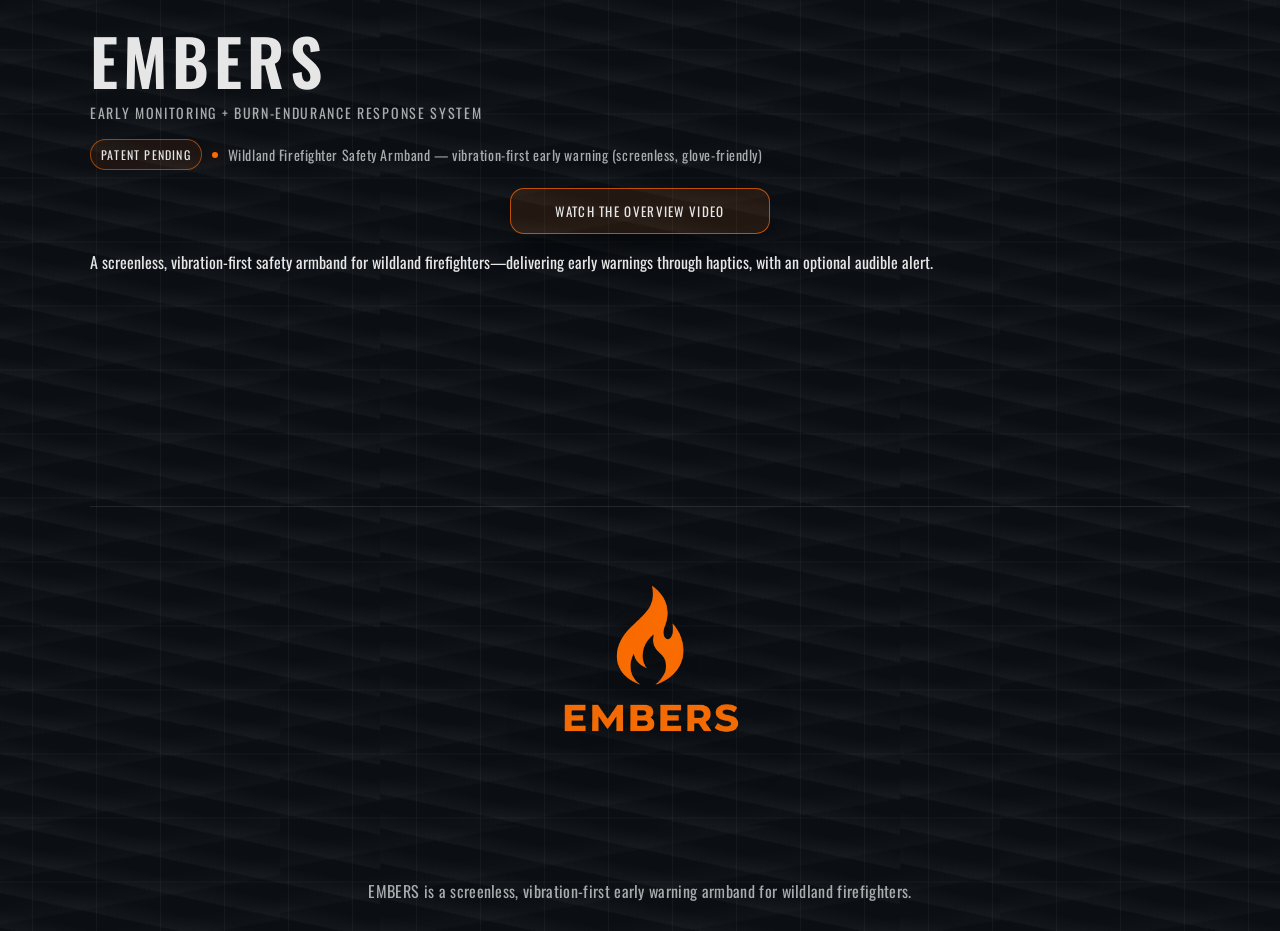
==== public/index.html @ dee2e0aa "Update index.html" ====
<!doctype html>
<html lang="en">
<head>
  <meta charset="utf-8" />
  <meta name="viewport" content="width=device-width,initial-scale=1" />
  <title>EMBERS</title>

  <!-- Oswald font -->
  <link rel="preconnect" href="https://fonts.googleapis.com">
  <link rel="preconnect" href="https://fonts.gstatic.com" crossorigin>
  <link href="https://fonts.googleapis.com/css2?family=Oswald:wght@300;400;500;600;700&display=swap" rel="stylesheet">

  <link rel="stylesheet" href="./styles.css" />
</head>

<body>
  <main class="screen">
    <header class="top">
      <div class="wordmark">
        <div class="name">EMBERS</div>
        <div class="acronym">EARLY MONITORING + BURN‑ENDURANCE RESPONSE SYSTEM</div>
      </div>

      <div class="status">
        <span class="pill">PATENT PENDING</span>
        <span class="dot"></span>
        <span class="tag">Wildland Firefighter Safety Armband — vibration‑first early warning (screenless, glove‑friendly)</span>
      </div>

      <div class="cta-row">
        <a class="yt-btn yt-btn--primary"
           href="https://www.youtube.com/watch?v=4FvP-EvXo1s"
           target="_blank"
           rel="noopener noreferrer">
          Watch the overview video
        </a>
      </div>

      <p class="simple-blurb">
        A screenless, vibration‑first safety armband for wildland firefighters—delivering early warnings through haptics, with an optional audible alert.
      </p>
    </header>

    <section class="void" aria-hidden="true"></section>

    <footer class="bottom">
      <div class="brand-lockup brand-lockup--hero">
        <img class="logo logo--hero" src="./assets/embers-logo.png" alt="EMBERS logo">
      </div>

      <p class="one-line one-line--center">
        EMBERS is a screenless, vibration‑first early warning armband for wildland firefighters.
      </p>
    </footer>
  </main>
</body>
</html>
---- public/styles.css ----
:root{
  --bg: #0B0F14;
  --text: #E6E6E6;
  --muted: rgba(230,230,230,.72);
  --faint: rgba(230,230,230,.12);
  --accent: #FF6A00;

  --max: 1100px;
}

*{ box-sizing:border-box; }
html,body{ height:100%; }

body{
  margin:0;
  font-family: "Oswald", system-ui, -apple-system, Segoe UI, Roboto, Arial, sans-serif;
  color: var(--text);
  background: var(--bg);
}

/* Flat tactical map vibe: near-black with subtle grid + map-like linework */
.screen{
  min-height:100vh;
  display:flex;
  flex-direction:column;
  justify-content:space-between;
  padding: 28px 22px;
  background: var(--bg);

  background-image:
    /* faint grid */
    linear-gradient(to right, rgba(230,230,230,.045) 1px, transparent 1px),
    linear-gradient(to bottom, rgba(230,230,230,.04) 1px, transparent 1px),

    /* “map lines” (gentle, not vortex) */
    repeating-linear-gradient(
      12deg,
      rgba(230,230,230,.035) 0px,
      rgba(230,230,230,.035) 1px,
      transparent 18px,
      transparent 34px
    ),
    repeating-linear-gradient(
      -10deg,
      rgba(230,230,230,.02) 0px,
      rgba(230,230,230,.02) 1px,
      transparent 22px,
      transparent 44px
    );

  background-size:
    64px 64px,
    64px 64px,
    520px 520px,
    720px 720px;

  background-position:
    center,
    center,
    center,
    center;
}

.top, .bottom{
  max-width: var(--max);
  width: 100%;
  margin: 0 auto;
}

.wordmark .name{
  font-size: 64px;
  letter-spacing: .08em;
  font-weight: 600;
  line-height: 1;
}

.wordmark .acronym{
  margin-top: 10px;
  font-size: 14px;
  letter-spacing: .12em;
  text-transform: uppercase;
  color: var(--muted);
}

.status{
  margin-top: 16px;
  display:flex;
  flex-wrap:wrap;
  gap: 10px;
  align-items:center;
  color: var(--muted);
  font-size: 14px;
  letter-spacing: .04em;
}

.pill{
  border: 1px solid rgba(255,106,0,.55);
  color: var(--text);
  padding: 6px 10px;
  border-radius: 999px;
  text-transform: uppercase;
  letter-spacing: .10em;
  font-size: 12px;
  background: rgba(255,106,0,.08);
}

.dot{
  width:6px; height:6px;
  border-radius:99px;
  background: var(--accent);
  box-shadow: 0 0 18px rgba(255,106,0,.55);
}

.tag{ color: var(--muted); }

/* Center row for CTA button */
.cta-row{
  margin-top: 18px;
  display:flex;
  justify-content:center; /* centers the link/button */
}

/* Video button */
.yt-btn{
  display:inline-flex;
  align-items:center;
  justify-content:center;
  padding: 12px 18px;
  border-radius: 14px;
  border: 1px solid rgba(255,106,0,.70);
  background: rgba(255,106,0,.10);
  color: var(--text);
  text-decoration:none;
  text-transform: uppercase;
  letter-spacing: .10em;
  font-size: 13px;
  min-width: 260px;
}

.yt-btn--primary{
  box-shadow: 0 18px 44px rgba(0,0,0,.55);
}

.yt-btn:hover{
  background: rgba(255,106,0,.16);
  border-color: rgba(255,106,0,.95);
}

.void{
  flex: 1;
  min-height: 22vh;
}

.bottom{
  padding-top: 18px;
}

/* centered one-line description */
.one-line{
  margin: 0;
  color: var(--muted);
  font-size: 16px;
  letter-spacing: .02em;
}

.one-line--center{
  text-align:center;
  margin-top: 18px;
}

/* bottom hero logo lockup */
.brand-lockup{
  display:flex;
  align-items:center;
  gap: 16px;
  padding-top: 10px;
  border-top: 1px solid rgba(230,230,230,.10);
}

.brand-lockup--hero{
  justify-content:center;
  align-items:flex-end;
  padding-top: 34px;
  border-top: 1px solid rgba(230,230,230,.10);
}

/* default logo */
.logo{
  height: 54px;
  width: auto;
  display:block;
  filter: drop-shadow(0 10px 26px rgba(0,0,0,.60));
}

/* BIG hero logo (bigger than before) */
.logo--hero{
  height: 320px; /* make logo much bigger */
  max-width: min(92vw, 1100px);
  width: auto;
}

/* Mobile tweaks */
@media (max-width: 520px){
  .wordmark .name{ font-size: 44px; }
  .wordmark .acronym{ font-size: 13px; }
  .one-line{ font-size: 15px; }
  .yt-btn{ min-width: 0; width: 100%; }
  .logo--hero{ height: 210px; }
}
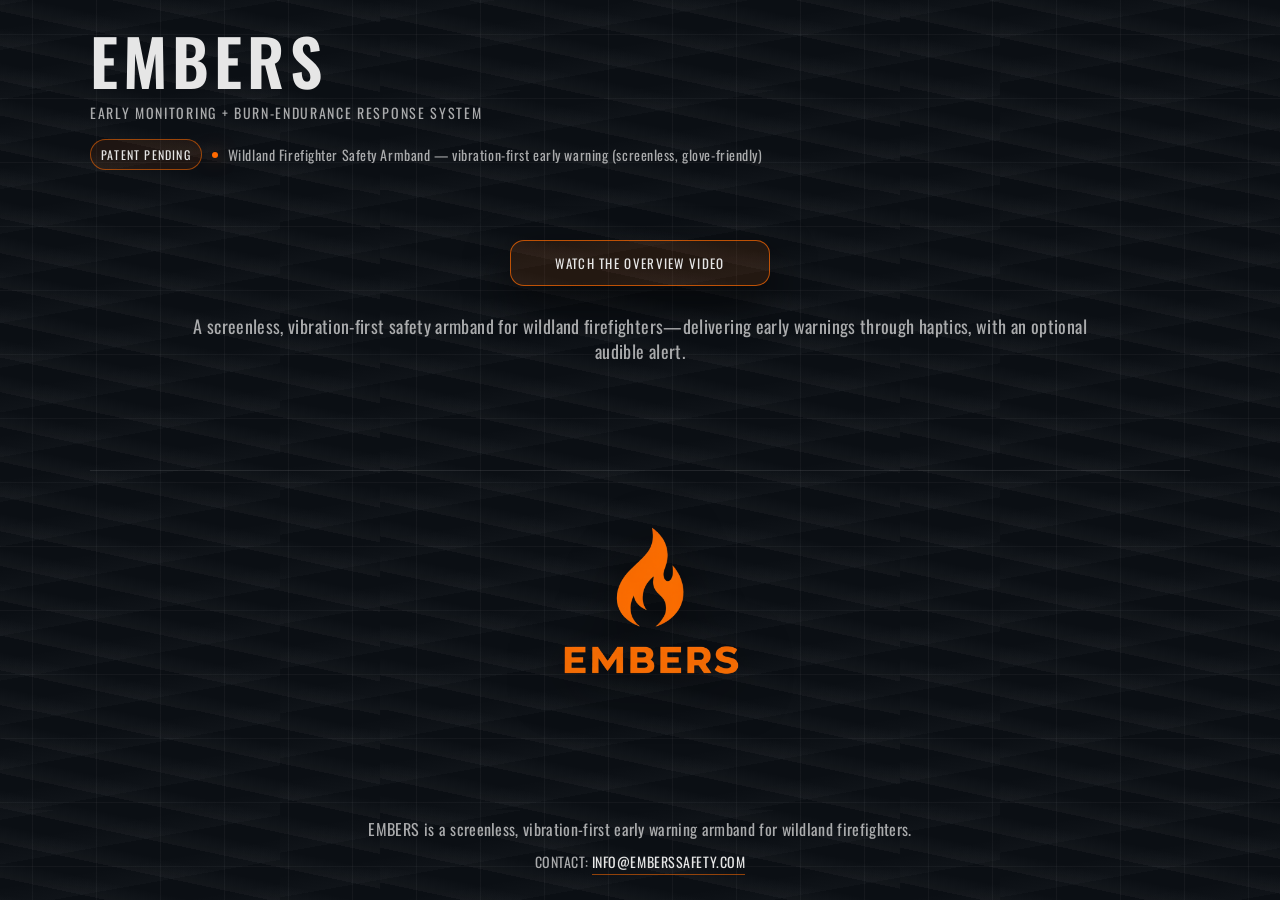
==== commit ebbfcbd3: "Update index.html" ====
--- a/public/index.html
+++ b/public/index.html
@@ -51,6 +51,10 @@
       <p class="one-line one-line--center">
         EMBERS is a screenless, vibration‑first early warning armband for wildland firefighters.
       </p>
+
+      <p class="contact-line">
+        Contact: <a class="contact-link" href="mailto:info@emberssafety.com">info@emberssafety.com</a>
+      </p>
     </footer>
   </main>
 </body>
--- a/public/styles.css
+++ b/public/styles.css
@@ -113,11 +113,11 @@
 
 .tag{ color: var(--muted); }
 
-/* Center row for CTA button */
+/* Center row for CTA button (controls how far down the video button starts) */
 .cta-row{
-  margin-top: 18px;
-  display:flex;
-  justify-content:center; /* centers the link/button */
+  margin-top: 70px;
+  display:flex;
+  justify-content:center;
 }
 
 /* Video button */
@@ -146,13 +146,25 @@
   border-color: rgba(255,106,0,.95);
 }
 
+/* Simple writing under the video */
+.simple-blurb{
+  margin: 28px auto 0 auto;
+  max-width: 920px;
+  text-align: center;
+  color: var(--muted);
+  font-size: 18px;
+  letter-spacing: .02em;
+  line-height: 1.4;
+}
+
+/* Pull the bottom (logo/flame) UP so it shows without scrolling */
 .void{
-  flex: 1;
-  min-height: 22vh;
+  flex: 0.15;
+  min-height: 0;
 }
 
 .bottom{
-  padding-top: 18px;
+  padding-top: 14px;
 }
 
 /* centered one-line description */
@@ -165,7 +177,28 @@
 
 .one-line--center{
   text-align:center;
-  margin-top: 18px;
+  margin-top: 14px;
+}
+
+/* Contact line */
+.contact-line{
+  margin: 10px 0 0 0;
+  text-align:center;
+  color: var(--muted);
+  font-size: 14px;
+  letter-spacing: .04em;
+  text-transform: uppercase;
+}
+
+.contact-link{
+  color: var(--text);
+  text-decoration: none;
+  border-bottom: 1px solid rgba(255,106,0,.55);
+  padding-bottom: 2px;
+}
+
+.contact-link:hover{
+  border-bottom-color: rgba(255,106,0,.95);
 }
 
 /* bottom hero logo lockup */
@@ -180,7 +213,7 @@
 .brand-lockup--hero{
   justify-content:center;
   align-items:flex-end;
-  padding-top: 34px;
+  padding-top: 12px; /* reduced to bring logo up */
   border-top: 1px solid rgba(230,230,230,.10);
 }
 
@@ -192,9 +225,9 @@
   filter: drop-shadow(0 10px 26px rgba(0,0,0,.60));
 }
 
-/* BIG hero logo (bigger than before) */
+/* BIG hero logo */
 .logo--hero{
-  height: 320px; /* make logo much bigger */
+  height: 320px;
   max-width: min(92vw, 1100px);
   width: auto;
 }
@@ -203,7 +236,10 @@
 @media (max-width: 520px){
   .wordmark .name{ font-size: 44px; }
   .wordmark .acronym{ font-size: 13px; }
+  .cta-row{ margin-top: 42px; }
+  .simple-blurb{ font-size: 16px; margin-top: 18px; }
   .one-line{ font-size: 15px; }
   .yt-btn{ min-width: 0; width: 100%; }
+  .void{ flex: 0.10; min-height: 0; }
   .logo--hero{ height: 210px; }
 }
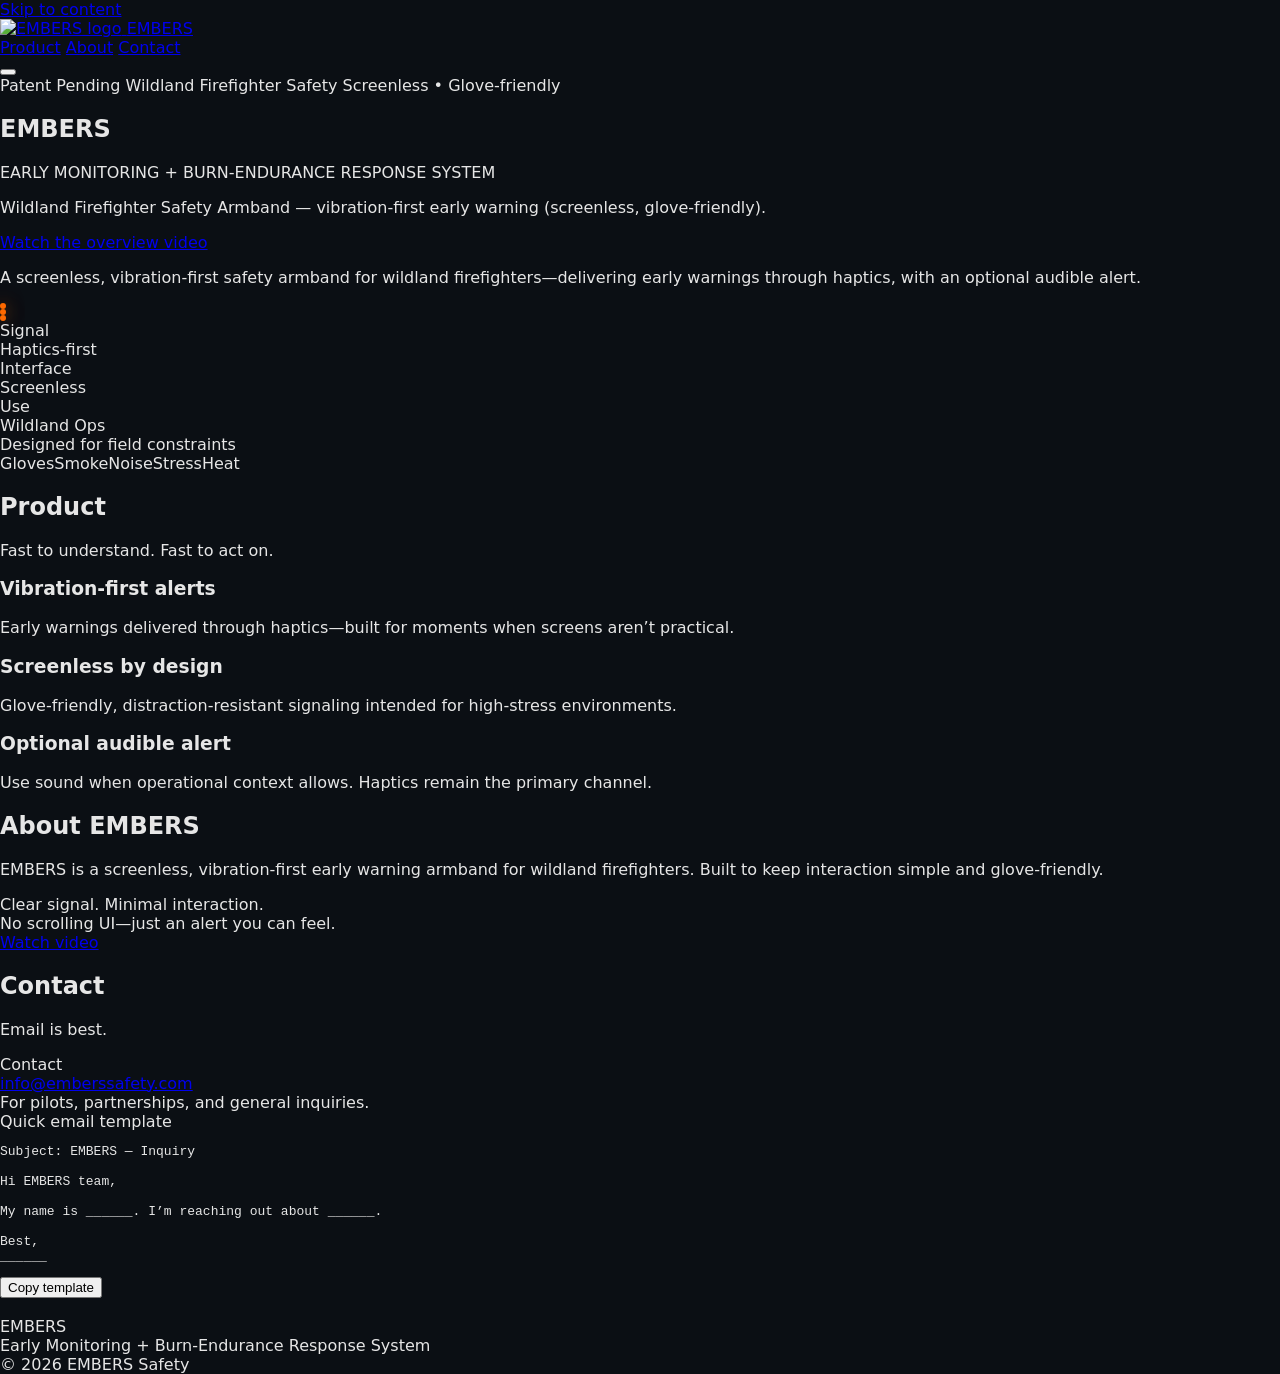
==== commit 6149af23: "Update index.html" ====
--- a/public/index.html
+++ b/public/index.html
@@ -1,61 +1,215 @@
 <!doctype html>
 <html lang="en">
-<head>
-  <meta charset="utf-8" />
-  <meta name="viewport" content="width=device-width,initial-scale=1" />
-  <title>EMBERS</title>
-
-  <!-- Oswald font -->
-  <link rel="preconnect" href="https://fonts.googleapis.com">
-  <link rel="preconnect" href="https://fonts.gstatic.com" crossorigin>
-  <link href="https://fonts.googleapis.com/css2?family=Oswald:wght@300;400;500;600;700&display=swap" rel="stylesheet">
-
-  <link rel="stylesheet" href="./styles.css" />
-</head>
-
-<body>
-  <main class="screen">
-    <header class="top">
-      <div class="wordmark">
-        <div class="name">EMBERS</div>
-        <div class="acronym">EARLY MONITORING + BURN‑ENDURANCE RESPONSE SYSTEM</div>
+  <head>
+    <meta charset="UTF-8" />
+    <meta name="viewport" content="width=device-width, initial-scale=1.0" />
+    <title>EMBERS — Wildland Firefighter Safety Armband</title>
+
+    <meta
+      name="description"
+      content="EMBERS is a screenless, vibration-first early warning armband for wildland firefighters—delivering early warnings through haptics, with an optional audible alert."
+    />
+
+    <meta property="og:title" content="EMBERS — Early Monitoring + Burn‑Endurance Response System" />
+    <meta
+      property="og:description"
+      content="Wildland Firefighter Safety Armband — vibration‑first early warning (screenless, glove‑friendly)."
+    />
+    <meta property="og:type" content="website" />
+    <meta property="og:image" content="embers-logo.png" />
+
+    <!-- Keep YOUR font: no external font imports -->
+    <link rel="stylesheet" href="styles.css" />
+    <script defer src="script.js"></script>
+  </head>
+
+  <body>
+    <a class="skip-link" href="#main">Skip to content</a>
+
+    <header class="nav">
+      <div class="container nav__inner">
+        <a class="brand" href="#top">
+          <img class="brand__mark" src="embers-logo.png" alt="EMBERS logo" />
+          <span class="brand__name">EMBERS</span>
+        </a>
+
+        <nav class="nav__links" aria-label="Primary">
+          <a href="#product">Product</a>
+          <a href="#about">About</a>
+          <a href="#contact">Contact</a>
+        </nav>
+
+        <button class="nav__menu" type="button" aria-label="Open menu" aria-expanded="false">
+          <span></span><span></span><span></span>
+        </button>
       </div>
 
-      <div class="status">
-        <span class="pill">PATENT PENDING</span>
-        <span class="dot"></span>
-        <span class="tag">Wildland Firefighter Safety Armband — vibration‑first early warning (screenless, glove‑friendly)</span>
+      <div class="container nav__mobile" hidden>
+        <a href="#product">Product</a>
+        <a href="#about">About</a>
+        <a href="#contact">Contact</a>
       </div>
-
-      <div class="cta-row">
-        <a class="yt-btn yt-btn--primary"
-           href="https://www.youtube.com/watch?v=4FvP-EvXo1s"
-           target="_blank"
-           rel="noopener noreferrer">
-          Watch the overview video
-        </a>
+    </header>
+
+    <main id="main">
+      <section id="top" class="hero">
+        <div class="container hero__grid">
+          <div class="hero__copy">
+            <div class="badges">
+              <span class="badge">Patent Pending</span>
+              <span class="badge badge--muted">Wildland Firefighter Safety</span>
+              <span class="badge badge--muted">Screenless • Glove‑friendly</span>
+            </div>
+
+            <h1 class="hero__title">EMBERS</h1>
+
+            <p class="hero__kicker">EARLY MONITORING + BURN‑ENDURANCE RESPONSE SYSTEM</p>
+
+            <p class="hero__sub">
+              Wildland Firefighter Safety Armband — vibration‑first early warning (screenless, glove‑friendly).
+            </p>
+
+            <div class="hero__cta">
+              <a class="btn btn--primary" href="https://www.youtube.com/watch?v=4FvP-EvXo1s" target="_blank" rel="noreferrer">
+                Watch the overview video
+              </a>
+            </div>
+
+            <p class="hero__note">
+              A screenless, vibration‑first safety armband for wildland firefighters—delivering early warnings through
+              haptics, with an optional audible alert.
+            </p>
+          </div>
+
+          <div class="hero__cardwrap" aria-hidden="true">
+            <div class="card">
+              <div class="card__top">
+                <div class="dot dot--red"></div>
+                <div class="dot dot--amber"></div>
+                <div class="dot dot--green"></div>
+              </div>
+              <div class="card__body">
+                <div class="glow"></div>
+
+                <div class="row">
+                  <div class="row__k">Signal</div>
+                  <div class="row__v">Haptics‑first</div>
+                </div>
+                <div class="row">
+                  <div class="row__k">Interface</div>
+                  <div class="row__v">Screenless</div>
+                </div>
+                <div class="row">
+                  <div class="row__k">Use</div>
+                  <div class="row__v">Wildland Ops</div>
+                </div>
+              </div>
+            </div>
+
+            <div class="mini">
+              <div class="mini__t">Designed for field constraints</div>
+              <div class="mini__tags">
+                <span>Gloves</span><span>Smoke</span><span>Noise</span><span>Stress</span><span>Heat</span>
+              </div>
+            </div>
+          </div>
+        </div>
+      </section>
+
+      <section id="product" class="section">
+        <div class="container">
+          <div class="section__head">
+            <h2>Product</h2>
+            <p>Fast to understand. Fast to act on.</p>
+          </div>
+
+          <div class="grid3">
+            <article class="feature">
+              <h3>Vibration‑first alerts</h3>
+              <p>Early warnings delivered through haptics—built for moments when screens aren’t practical.</p>
+            </article>
+            <article class="feature">
+              <h3>Screenless by design</h3>
+              <p>Glove‑friendly, distraction‑resistant signaling intended for high‑stress environments.</p>
+            </article>
+            <article class="feature">
+              <h3>Optional audible alert</h3>
+              <p>Use sound when operational context allows. Haptics remain the primary channel.</p>
+            </article>
+          </div>
+        </div>
+      </section>
+
+      <section id="about" class="section section--alt">
+        <div class="container">
+          <div class="section__head">
+            <h2>About EMBERS</h2>
+            <p>
+              EMBERS is a screenless, vibration‑first early warning armband for wildland firefighters.
+              Built to keep interaction simple and glove‑friendly.
+            </p>
+          </div>
+
+          <div class="callout">
+            <div>
+              <div class="callout__title">Clear signal. Minimal interaction.</div>
+              <div class="callout__text">No scrolling UI—just an alert you can feel.</div>
+            </div>
+            <a class="btn btn--secondary" href="https://www.youtube.com/watch?v=4FvP-EvXo1s" target="_blank" rel="noreferrer">
+              Watch video
+            </a>
+          </div>
+        </div>
+      </section>
+
+      <section id="contact" class="section">
+        <div class="container">
+          <div class="section__head">
+            <h2>Contact</h2>
+            <p>Email is best.</p>
+          </div>
+
+          <div class="contact">
+            <div class="contact__left">
+              <div class="contact__label">Contact</div>
+              <a class="contact__email" href="mailto:info@emberssafety.com">info@emberssafety.com</a>
+              <div class="contact__hint">For pilots, partnerships, and general inquiries.</div>
+            </div>
+
+            <div class="contact__right">
+              <div class="contact__box">
+                <div class="contact__boxTitle">Quick email template</div>
+                <pre class="contact__template" id="emailTemplate">Subject: EMBERS — Inquiry
+
+Hi EMBERS team,
+
+My name is ______. I’m reaching out about ______.
+
+Best,
+______</pre>
+                <button class="btn btn--ghost" type="button" id="copyBtn">Copy template</button>
+                <div class="contact__copied" id="copiedNote" hidden>Copied.</div>
+              </div>
+            </div>
+          </div>
+        </div>
+      </section>
+    </main>
+
+    <footer class="footer">
+      <div class="container footer__inner">
+        <div class="footer__brand">
+          <img src="embers-logo.png" alt="" />
+          <div>
+            <div class="footer__name">EMBERS</div>
+            <div class="footer__tag">Early Monitoring + Burn‑Endurance Response System</div>
+          </div>
+        </div>
+
+        <div class="footer__meta">
+          © <span id="year"></span> EMBERS Safety
+        </div>
       </div>
-
-      <p class="simple-blurb">
-        A screenless, vibration‑first safety armband for wildland firefighters—delivering early warnings through haptics, with an optional audible alert.
-      </p>
-    </header>
-
-    <section class="void" aria-hidden="true"></section>
-
-    <footer class="bottom">
-      <div class="brand-lockup brand-lockup--hero">
-        <img class="logo logo--hero" src="./assets/embers-logo.png" alt="EMBERS logo">
-      </div>
-
-      <p class="one-line one-line--center">
-        EMBERS is a screenless, vibration‑first early warning armband for wildland firefighters.
-      </p>
-
-      <p class="contact-line">
-        Contact: <a class="contact-link" href="mailto:info@emberssafety.com">info@emberssafety.com</a>
-      </p>
     </footer>
-  </main>
-</body>
+  </body>
 </html>
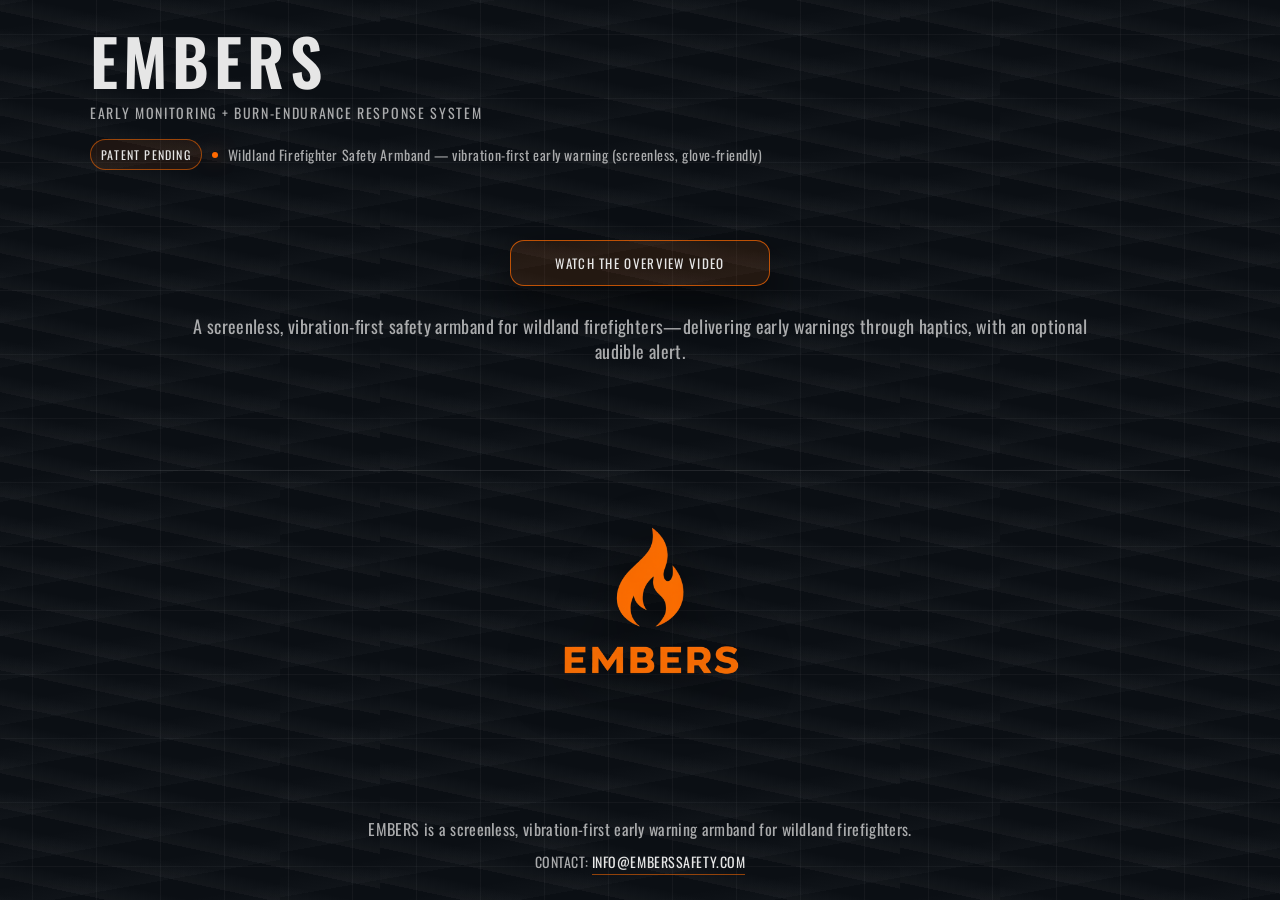
==== commit 0c345d7c: "Update index.html" ====
--- a/public/index.html
+++ b/public/index.html
@@ -1,215 +1,61 @@
 <!doctype html>
 <html lang="en">
-  <head>
-    <meta charset="UTF-8" />
-    <meta name="viewport" content="width=device-width, initial-scale=1.0" />
-    <title>EMBERS — Wildland Firefighter Safety Armband</title>
+<head>
+  <meta charset="utf-8" />
+  <meta name="viewport" content="width=device-width,initial-scale=1" />
+  <title>EMBERS</title>
 
-    <meta
-      name="description"
-      content="EMBERS is a screenless, vibration-first early warning armband for wildland firefighters—delivering early warnings through haptics, with an optional audible alert."
-    />
+  <!-- Oswald font -->
+  <link rel="preconnect" href="https://fonts.googleapis.com">
+  <link rel="preconnect" href="https://fonts.gstatic.com" crossorigin>
+  <link href="https://fonts.googleapis.com/css2?family=Oswald:wght@300;400;500;600;700&display=swap" rel="stylesheet">
 
-    <meta property="og:title" content="EMBERS — Early Monitoring + Burn‑Endurance Response System" />
-    <meta
-      property="og:description"
-      content="Wildland Firefighter Safety Armband — vibration‑first early warning (screenless, glove‑friendly)."
-    />
-    <meta property="og:type" content="website" />
-    <meta property="og:image" content="embers-logo.png" />
+  <link rel="stylesheet" href="./styles.css" />
+</head>
 
-    <!-- Keep YOUR font: no external font imports -->
-    <link rel="stylesheet" href="styles.css" />
-    <script defer src="script.js"></script>
-  </head>
-
-  <body>
-    <a class="skip-link" href="#main">Skip to content</a>
-
-    <header class="nav">
-      <div class="container nav__inner">
-        <a class="brand" href="#top">
-          <img class="brand__mark" src="embers-logo.png" alt="EMBERS logo" />
-          <span class="brand__name">EMBERS</span>
-        </a>
-
-        <nav class="nav__links" aria-label="Primary">
-          <a href="#product">Product</a>
-          <a href="#about">About</a>
-          <a href="#contact">Contact</a>
-        </nav>
-
-        <button class="nav__menu" type="button" aria-label="Open menu" aria-expanded="false">
-          <span></span><span></span><span></span>
-        </button>
+<body>
+  <main class="screen">
+    <header class="top">
+      <div class="wordmark">
+        <div class="name">EMBERS</div>
+        <div class="acronym">EARLY MONITORING + BURN‑ENDURANCE RESPONSE SYSTEM</div>
       </div>
 
-      <div class="container nav__mobile" hidden>
-        <a href="#product">Product</a>
-        <a href="#about">About</a>
-        <a href="#contact">Contact</a>
+      <div class="status">
+        <span class="pill">PATENT PENDING</span>
+        <span class="dot"></span>
+        <span class="tag">Wildland Firefighter Safety Armband — vibration‑first early warning (screenless, glove‑friendly)</span>
       </div>
+
+      <div class="cta-row">
+        <a class="yt-btn yt-btn--primary"
+           href="https://www.youtube.com/watch?v=4FvP-EvXo1s"
+           target="_blank"
+           rel="noopener noreferrer">
+          Watch the overview video
+        </a>
+      </div>
+
+      <p class="simple-blurb">
+        A screenless, vibration‑first safety armband for wildland firefighters—delivering early warnings through haptics, with an optional audible alert.
+      </p>
     </header>
 
-    <main id="main">
-      <section id="top" class="hero">
-        <div class="container hero__grid">
-          <div class="hero__copy">
-            <div class="badges">
-              <span class="badge">Patent Pending</span>
-              <span class="badge badge--muted">Wildland Firefighter Safety</span>
-              <span class="badge badge--muted">Screenless • Glove‑friendly</span>
-            </div>
+    <section class="void" aria-hidden="true"></section>
 
-            <h1 class="hero__title">EMBERS</h1>
+    <footer class="bottom">
+      <div class="brand-lockup brand-lockup--hero">
+        <img class="logo logo--hero" src="./assets/embers-logo.png" alt="EMBERS logo">
+      </div>
 
-            <p class="hero__kicker">EARLY MONITORING + BURN‑ENDURANCE RESPONSE SYSTEM</p>
+      <p class="one-line one-line--center">
+        EMBERS is a screenless, vibration‑first early warning armband for wildland firefighters.
+      </p>
 
-            <p class="hero__sub">
-              Wildland Firefighter Safety Armband — vibration‑first early warning (screenless, glove‑friendly).
-            </p>
-
-            <div class="hero__cta">
-              <a class="btn btn--primary" href="https://www.youtube.com/watch?v=4FvP-EvXo1s" target="_blank" rel="noreferrer">
-                Watch the overview video
-              </a>
-            </div>
-
-            <p class="hero__note">
-              A screenless, vibration‑first safety armband for wildland firefighters—delivering early warnings through
-              haptics, with an optional audible alert.
-            </p>
-          </div>
-
-          <div class="hero__cardwrap" aria-hidden="true">
-            <div class="card">
-              <div class="card__top">
-                <div class="dot dot--red"></div>
-                <div class="dot dot--amber"></div>
-                <div class="dot dot--green"></div>
-              </div>
-              <div class="card__body">
-                <div class="glow"></div>
-
-                <div class="row">
-                  <div class="row__k">Signal</div>
-                  <div class="row__v">Haptics‑first</div>
-                </div>
-                <div class="row">
-                  <div class="row__k">Interface</div>
-                  <div class="row__v">Screenless</div>
-                </div>
-                <div class="row">
-                  <div class="row__k">Use</div>
-                  <div class="row__v">Wildland Ops</div>
-                </div>
-              </div>
-            </div>
-
-            <div class="mini">
-              <div class="mini__t">Designed for field constraints</div>
-              <div class="mini__tags">
-                <span>Gloves</span><span>Smoke</span><span>Noise</span><span>Stress</span><span>Heat</span>
-              </div>
-            </div>
-          </div>
-        </div>
-      </section>
-
-      <section id="product" class="section">
-        <div class="container">
-          <div class="section__head">
-            <h2>Product</h2>
-            <p>Fast to understand. Fast to act on.</p>
-          </div>
-
-          <div class="grid3">
-            <article class="feature">
-              <h3>Vibration‑first alerts</h3>
-              <p>Early warnings delivered through haptics—built for moments when screens aren’t practical.</p>
-            </article>
-            <article class="feature">
-              <h3>Screenless by design</h3>
-              <p>Glove‑friendly, distraction‑resistant signaling intended for high‑stress environments.</p>
-            </article>
-            <article class="feature">
-              <h3>Optional audible alert</h3>
-              <p>Use sound when operational context allows. Haptics remain the primary channel.</p>
-            </article>
-          </div>
-        </div>
-      </section>
-
-      <section id="about" class="section section--alt">
-        <div class="container">
-          <div class="section__head">
-            <h2>About EMBERS</h2>
-            <p>
-              EMBERS is a screenless, vibration‑first early warning armband for wildland firefighters.
-              Built to keep interaction simple and glove‑friendly.
-            </p>
-          </div>
-
-          <div class="callout">
-            <div>
-              <div class="callout__title">Clear signal. Minimal interaction.</div>
-              <div class="callout__text">No scrolling UI—just an alert you can feel.</div>
-            </div>
-            <a class="btn btn--secondary" href="https://www.youtube.com/watch?v=4FvP-EvXo1s" target="_blank" rel="noreferrer">
-              Watch video
-            </a>
-          </div>
-        </div>
-      </section>
-
-      <section id="contact" class="section">
-        <div class="container">
-          <div class="section__head">
-            <h2>Contact</h2>
-            <p>Email is best.</p>
-          </div>
-
-          <div class="contact">
-            <div class="contact__left">
-              <div class="contact__label">Contact</div>
-              <a class="contact__email" href="mailto:info@emberssafety.com">info@emberssafety.com</a>
-              <div class="contact__hint">For pilots, partnerships, and general inquiries.</div>
-            </div>
-
-            <div class="contact__right">
-              <div class="contact__box">
-                <div class="contact__boxTitle">Quick email template</div>
-                <pre class="contact__template" id="emailTemplate">Subject: EMBERS — Inquiry
-
-Hi EMBERS team,
-
-My name is ______. I’m reaching out about ______.
-
-Best,
-______</pre>
-                <button class="btn btn--ghost" type="button" id="copyBtn">Copy template</button>
-                <div class="contact__copied" id="copiedNote" hidden>Copied.</div>
-              </div>
-            </div>
-          </div>
-        </div>
-      </section>
-    </main>
-
-    <footer class="footer">
-      <div class="container footer__inner">
-        <div class="footer__brand">
-          <img src="embers-logo.png" alt="" />
-          <div>
-            <div class="footer__name">EMBERS</div>
-            <div class="footer__tag">Early Monitoring + Burn‑Endurance Response System</div>
-          </div>
-        </div>
-
-        <div class="footer__meta">
-          © <span id="year"></span> EMBERS Safety
-        </div>
-      </div>
+      <p class="contact-line">
+        Contact: <a class="contact-link" href="mailto:info@emberssafety.com">info@emberssafety.com</a>
+      </p>
     </footer>
-  </body>
+  </main>
+</body>
 </html>
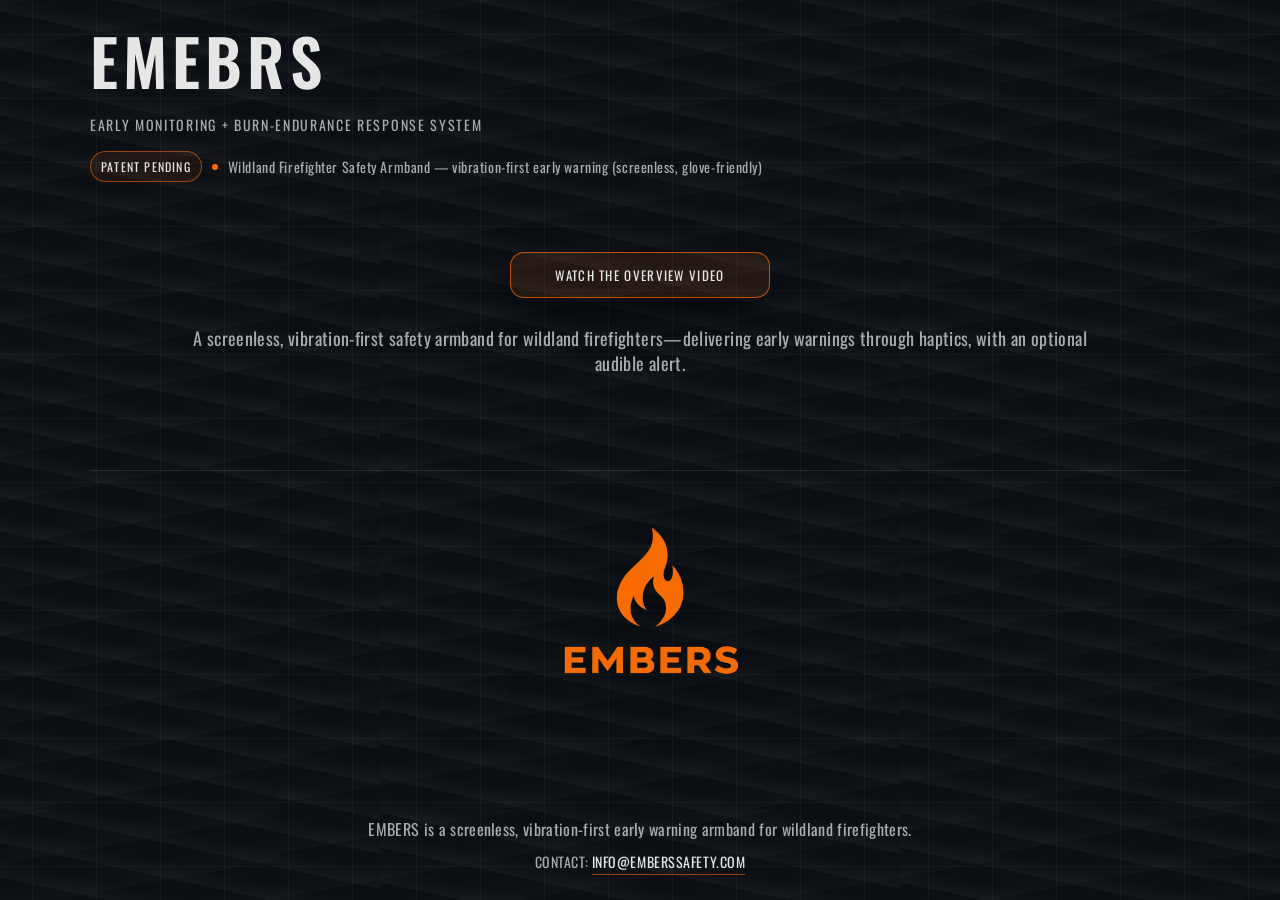
==== commit 82c23811: "Update index.html" ====
--- a/public/index.html
+++ b/public/index.html
@@ -5,7 +5,6 @@
   <meta name="viewport" content="width=device-width,initial-scale=1" />
   <title>EMBERS</title>
 
-  <!-- Oswald font -->
   <link rel="preconnect" href="https://fonts.googleapis.com">
   <link rel="preconnect" href="https://fonts.gstatic.com" crossorigin>
   <link href="https://fonts.googleapis.com/css2?family=Oswald:wght@300;400;500;600;700&display=swap" rel="stylesheet">
@@ -17,7 +16,9 @@
   <main class="screen">
     <header class="top">
       <div class="wordmark">
-        <div class="name">EMBERS</div>
+        <div class="name">
+          EM<span class="e2">E<span class="e2-underline" aria-hidden="true"></span></span>BRS
+        </div>
         <div class="acronym">EARLY MONITORING + BURN‑ENDURANCE RESPONSE SYSTEM</div>
       </div>
 
--- a/public/styles.css
+++ b/public/styles.css
@@ -4,7 +4,6 @@
   --muted: rgba(230,230,230,.72);
   --faint: rgba(230,230,230,.12);
   --accent: #FF6A00;
-
   --max: 1100px;
 }
 
@@ -18,7 +17,6 @@
   background: var(--bg);
 }
 
-/* Flat tactical map vibe: near-black with subtle grid + map-like linework */
 .screen{
   min-height:100vh;
   display:flex;
@@ -28,11 +26,8 @@
   background: var(--bg);
 
   background-image:
-    /* faint grid */
     linear-gradient(to right, rgba(230,230,230,.045) 1px, transparent 1px),
     linear-gradient(to bottom, rgba(230,230,230,.04) 1px, transparent 1px),
-
-    /* “map lines” (gentle, not vortex) */
     repeating-linear-gradient(
       12deg,
       rgba(230,230,230,.035) 0px,
@@ -72,6 +67,20 @@
   letter-spacing: .08em;
   font-weight: 600;
   line-height: 1;
+  display: inline-block;
+  position: relative;
+  padding-bottom: 12px;
+}
+
+.wordmark .name .name-underline{
+  position: absolute;
+  bottom: 0;
+  left: calc(1ch + .08em);
+  width: 18px;
+  height: 2px;
+  background: var(--accent);
+  border-radius: 999px;
+  box-shadow: 0 0 18px rgba(255,106,0,.35);
 }
 
 .wordmark .acronym{
@@ -105,7 +114,8 @@
 }
 
 .dot{
-  width:6px; height:6px;
+  width:6px;
+  height:6px;
   border-radius:99px;
   background: var(--accent);
   box-shadow: 0 0 18px rgba(255,106,0,.55);
@@ -113,14 +123,12 @@
 
 .tag{ color: var(--muted); }
 
-/* Center row for CTA button (controls how far down the video button starts) */
 .cta-row{
   margin-top: 70px;
   display:flex;
   justify-content:center;
 }
 
-/* Video button */
 .yt-btn{
   display:inline-flex;
   align-items:center;
@@ -146,7 +154,6 @@
   border-color: rgba(255,106,0,.95);
 }
 
-/* Simple writing under the video */
 .simple-blurb{
   margin: 28px auto 0 auto;
   max-width: 920px;
@@ -157,7 +164,6 @@
   line-height: 1.4;
 }
 
-/* Pull the bottom (logo/flame) UP so it shows without scrolling */
 .void{
   flex: 0.15;
   min-height: 0;
@@ -167,7 +173,6 @@
   padding-top: 14px;
 }
 
-/* centered one-line description */
 .one-line{
   margin: 0;
   color: var(--muted);
@@ -180,7 +185,6 @@
   margin-top: 14px;
 }
 
-/* Contact line */
 .contact-line{
   margin: 10px 0 0 0;
   text-align:center;
@@ -201,7 +205,6 @@
   border-bottom-color: rgba(255,106,0,.95);
 }
 
-/* bottom hero logo lockup */
 .brand-lockup{
   display:flex;
   align-items:center;
@@ -213,11 +216,10 @@
 .brand-lockup--hero{
   justify-content:center;
   align-items:flex-end;
-  padding-top: 12px; /* reduced to bring logo up */
+  padding-top: 12px;
   border-top: 1px solid rgba(230,230,230,.10);
 }
 
-/* default logo */
 .logo{
   height: 54px;
   width: auto;
@@ -225,16 +227,19 @@
   filter: drop-shadow(0 10px 26px rgba(0,0,0,.60));
 }
 
-/* BIG hero logo */
 .logo--hero{
   height: 320px;
   max-width: min(92vw, 1100px);
   width: auto;
 }
 
-/* Mobile tweaks */
 @media (max-width: 520px){
-  .wordmark .name{ font-size: 44px; }
+  .wordmark .name{ font-size: 44px; padding-bottom: 10px; }
+  .wordmark .name .name-underline{
+    left: calc(1ch + .08em);
+    width: 14px;
+    height: 2px;
+  }
   .wordmark .acronym{ font-size: 13px; }
   .cta-row{ margin-top: 42px; }
   .simple-blurb{ font-size: 16px; margin-top: 18px; }
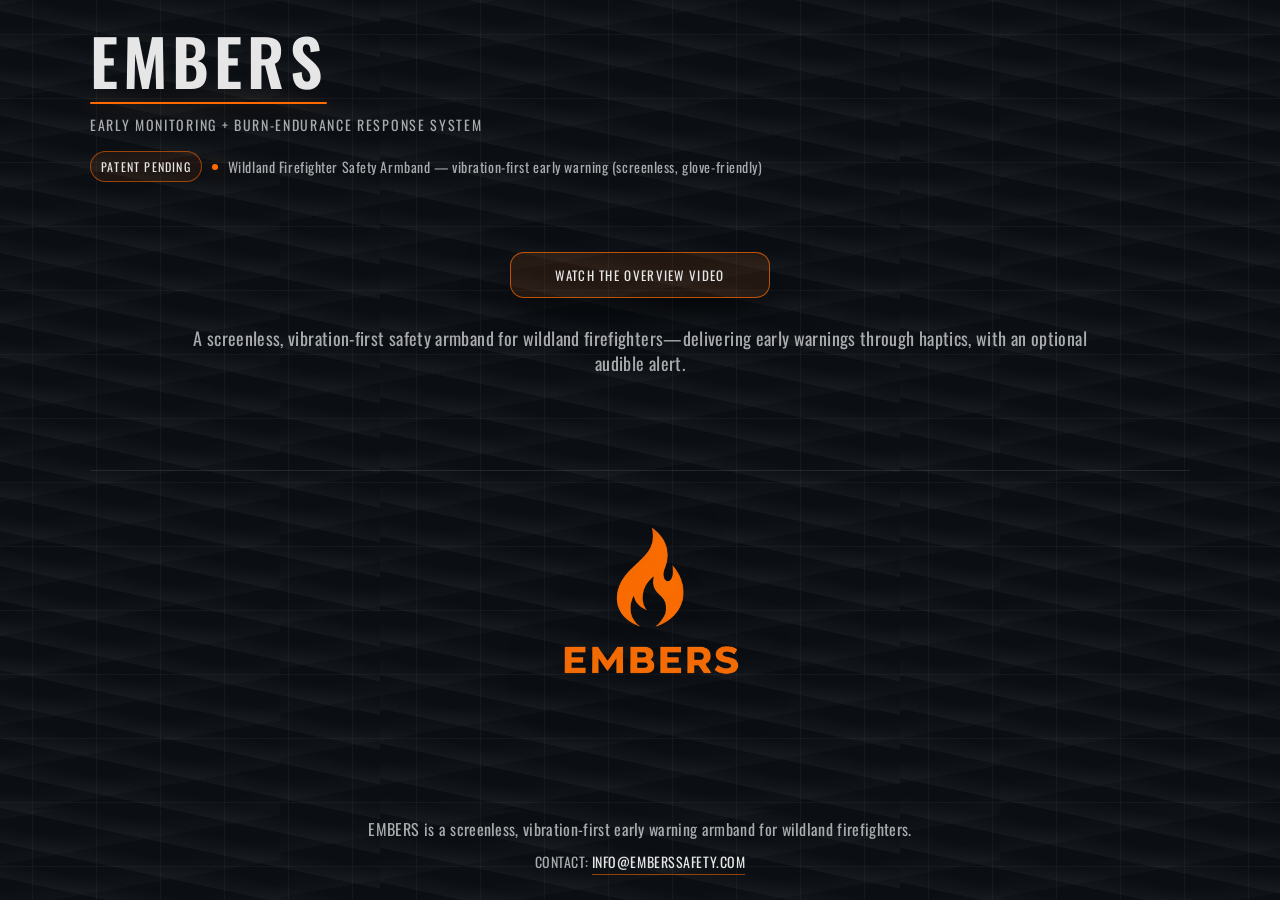
==== commit d559c329: "Update brand name in index.html" ====
--- a/public/index.html
+++ b/public/index.html
@@ -17,7 +17,8 @@
     <header class="top">
       <div class="wordmark">
         <div class="name">
-          EM<span class="e2">E<span class="e2-underline" aria-hidden="true"></span></span>BRS
+          EMBERS
+          <span class="name-underline" aria-hidden="true"></span>
         </div>
         <div class="acronym">EARLY MONITORING + BURN‑ENDURANCE RESPONSE SYSTEM</div>
       </div>
--- a/public/styles.css
+++ b/public/styles.css
@@ -74,9 +74,9 @@
 
 .wordmark .name .name-underline{
   position: absolute;
+  left: 0;
+  right: 0;
   bottom: 0;
-  left: calc(1ch + .08em);
-  width: 18px;
   height: 2px;
   background: var(--accent);
   border-radius: 999px;
@@ -235,11 +235,7 @@
 
 @media (max-width: 520px){
   .wordmark .name{ font-size: 44px; padding-bottom: 10px; }
-  .wordmark .name .name-underline{
-    left: calc(1ch + .08em);
-    width: 14px;
-    height: 2px;
-  }
+  .wordmark .name .name-underline{ height: 2px; }
   .wordmark .acronym{ font-size: 13px; }
   .cta-row{ margin-top: 42px; }
   .simple-blurb{ font-size: 16px; margin-top: 18px; }
